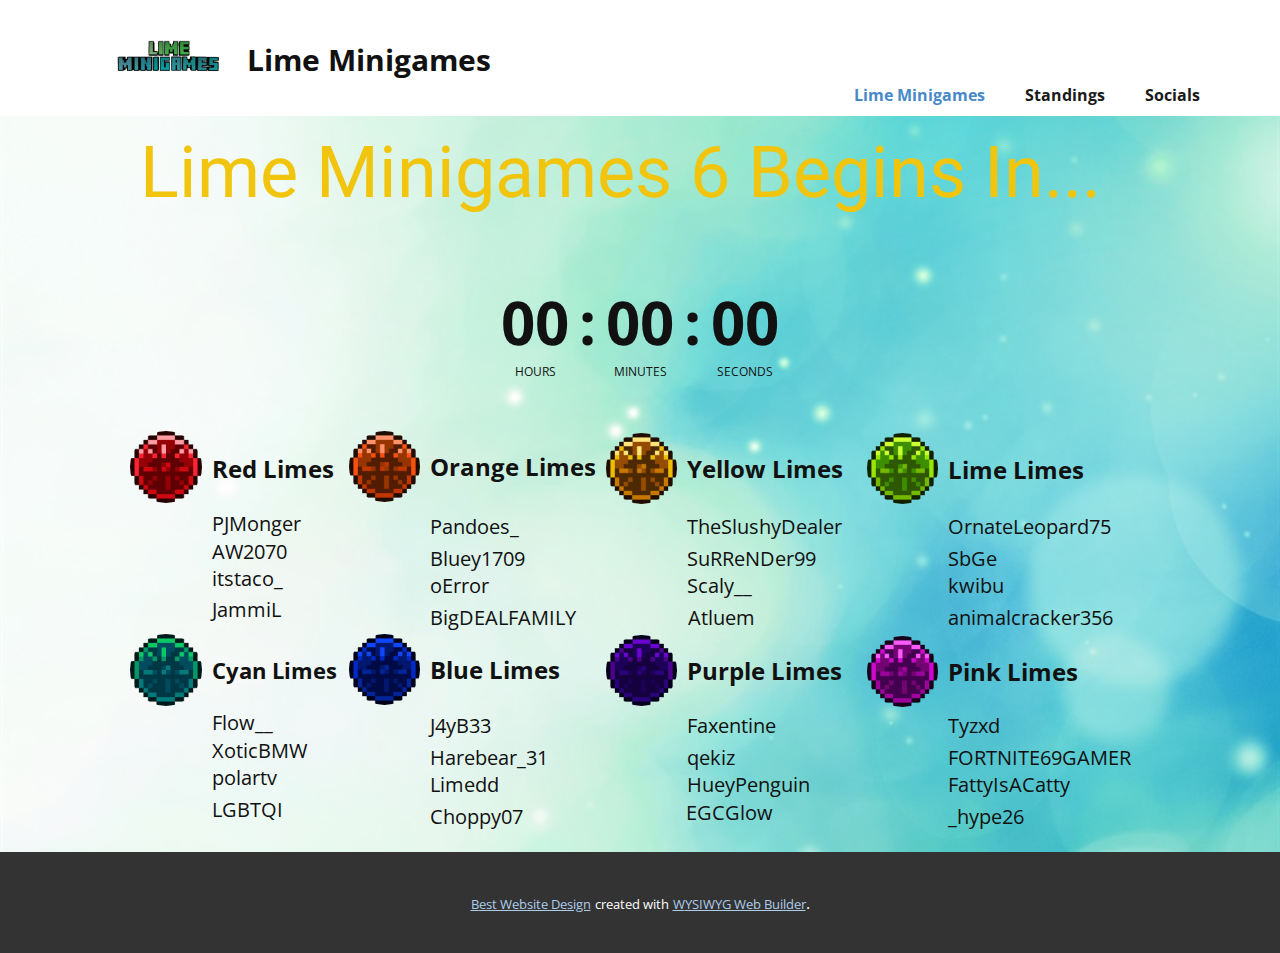
==== Lime-Minigames.html @ 1c7a79be "Add files via upload" ====
<!DOCTYPE html>
<html style="font-size: 16px;" lang="en"><head>
    <meta name="viewport" content="width=device-width, initial-scale=1.0">
    <meta charset="utf-8">
    <meta name="keywords" content="Lime Minigames 6 Begins In...">
    <meta name="description" content="">
    <title>Lime Minigames</title>
    <link rel="stylesheet" href="nicepage.css" media="screen">
<link rel="stylesheet" href="Lime-Minigames.css" media="screen">
    <script class="u-script" type="text/javascript" src="jquery.js" defer=""></script>
    <script class="u-script" type="text/javascript" src="nicepage.js" defer=""></script>
    <meta name="generator" content="Nicepage 5.19.3, nicepage.com">
    <link id="u-theme-google-font" rel="stylesheet" href="https://fonts.googleapis.com/css?family=Roboto:100,100i,300,300i,400,400i,500,500i,700,700i,900,900i|Open+Sans:300,300i,400,400i,500,500i,600,600i,700,700i,800,800i">
    
    
    
    <script type="application/ld+json">{
		"@context": "http://schema.org",
		"@type": "Organization",
		"name": "",
		"logo": "images/limeminigames.png"
}</script>
    <meta name="theme-color" content="#478ac9">
    <meta property="og:title" content="Lime Minigames">
    <meta property="og:type" content="website">
  <meta data-intl-tel-input-cdn-path="intlTelInput/"></head>
  <body data-path-to-root="./" class="u-body u-xl-mode" data-lang="en"><header class="u-clearfix u-header u-header" id="sec-cf03"><div class="u-clearfix u-sheet u-valign-middle u-sheet-1">
        <a href="https://nicepage.com" class="u-image u-logo u-image-1" data-image-width="1083" data-image-height="609">
          <img src="images/limeminigames.png" class="u-logo-image u-logo-image-1">
        </a>
        <p class="u-text u-text-default u-text-1">Lime Minigames</p>
        <nav class="u-menu u-menu-one-level u-offcanvas u-menu-1">
          <div class="menu-collapse" style="font-size: 1rem; letter-spacing: 0px; font-weight: 700;">
            <a class="u-button-style u-custom-border u-custom-border-color u-custom-borders u-custom-left-right-menu-spacing u-custom-padding-bottom u-custom-text-color u-custom-top-bottom-menu-spacing u-nav-link u-text-active-palette-1-base u-text-hover-palette-2-base" href="#">
              <svg class="u-svg-link" viewBox="0 0 24 24"><use xmlns:xlink="http://www.w3.org/1999/xlink" xlink:href="#menu-hamburger"></use></svg>
              <svg class="u-svg-content" version="1.1" id="menu-hamburger" viewBox="0 0 16 16" x="0px" y="0px" xmlns:xlink="http://www.w3.org/1999/xlink" xmlns="http://www.w3.org/2000/svg"><g><rect y="1" width="16" height="2"></rect><rect y="7" width="16" height="2"></rect><rect y="13" width="16" height="2"></rect>
</g></svg>
            </a>
          </div>
          <div class="u-custom-menu u-nav-container">
            <ul class="u-nav u-spacing-20 u-unstyled u-nav-1"><li class="u-nav-item"><a class="u-button-style u-nav-link u-text-active-palette-1-base u-text-grey-90 u-text-hover-palette-2-base" href="LimeMinigames" style="padding: 10px;">Lime Minigames</a>
</li><li class="u-nav-item"><a class="u-button-style u-nav-link u-text-active-palette-1-base u-text-grey-90 u-text-hover-palette-2-base" href="Standings" style="padding: 10px;">Standings</a>
</li><li class="u-nav-item"><a class="u-button-style u-nav-link u-text-active-palette-1-base u-text-grey-90 u-text-hover-palette-2-base" href="Socials" style="padding: 10px;">Socials</a>
</li></ul>
          </div>
          <div class="u-custom-menu u-nav-container-collapse">
            <div class="u-black u-container-style u-inner-container-layout u-opacity u-opacity-95 u-sidenav">
              <div class="u-inner-container-layout u-sidenav-overflow">
                <div class="u-menu-close"></div>
                <ul class="u-align-center u-nav u-popupmenu-items u-unstyled u-nav-2"><li class="u-nav-item"><a class="u-button-style u-nav-link" href="LimeMinigames">Lime Minigames</a>
</li><li class="u-nav-item"><a class="u-button-style u-nav-link" href="Standings">Standings</a>
</li><li class="u-nav-item"><a class="u-button-style u-nav-link" href="Socials">Socials</a>
</li></ul>
              </div>
            </div>
            <div class="u-black u-menu-overlay u-opacity u-opacity-70"></div>
          </div>
        </nav>
      </div></header>
    <section class="u-clearfix u-image u-section-1" id="sec-66a6" data-image-width="5000" data-image-height="5000">
      <div class="u-clearfix u-sheet u-sheet-1">
        <h1 class="u-text u-text-palette-3-base u-text-1">Lime Minigames 6 Begins In...&nbsp;</h1>
        <div class="u-countdown u-countdown-1" data-timer-id="d6f2" data-type="to-date" data-target-date="Sun, 15 Oct 2023 20:00:50 GMT" data-for="everyone" data-direction="down" data-after-count="none" data-time-left="750m" data-target-number="100" data-start-time="Sat Oct 14 2023 23:19:07 GMT-0400 (Eastern Daylight Time)" data-frequency="1s" data-redirect-url="https://">
          <div class="u-countdown-wrapper u-spacing-20">
            <div class="u-countdown-item u-countdown-years u-hidden u-spacing-10">
              <div class="u-countdown-counter u-countdown-counter-1"><div class="u-countdown-number">0</div><div class="u-countdown-number u-hidden">0</div></div>
              <div class="u-countdown-label u-countdown-label-1">Years</div>
            </div>
            <div class="u-countdown-separator u-hidden u-countdown-separator-1">:</div>
            <div class="u-countdown-days u-countdown-item u-hidden u-spacing-10">
              <div class="u-countdown-counter u-countdown-counter-2"><div class="u-countdown-number">0</div><div class="u-countdown-number u-hidden">6</div><div class="u-countdown-number u-hidden">0</div></div>
              <div class="u-countdown-label u-countdown-label-2">Days</div>
            </div>
            <div class="u-countdown-separator u-hidden u-countdown-separator-2">:</div>
            <div class="u-countdown-hours u-countdown-item u-spacing-10">
              <div class="u-countdown-counter u-countdown-counter-3"><div class="u-countdown-number">1</div><div class="u-countdown-number">8</div></div>
              <div class="u-countdown-label u-countdown-label-3">Hours</div>
            </div>
            <div class="u-countdown-separator u-countdown-separator-3">:</div>
            <div class="u-countdown-item u-countdown-minutes u-spacing-10">
              <div class="u-countdown-counter u-countdown-counter-4"><div class="u-countdown-number">1</div><div class="u-countdown-number">2</div></div>
              <div class="u-countdown-label u-countdown-label-4">Minutes</div>
            </div>
            <div class="u-countdown-separator u-countdown-separator-4">:</div>
            <div class="u-countdown-item u-countdown-seconds u-spacing-10">
              <div class="u-countdown-counter u-countdown-counter-5"><div class="u-countdown-number">1</div><div class="u-countdown-number">0</div></div>
              <div class="u-countdown-label u-countdown-label-5">Seconds</div>
            </div>
            <div class="u-countdown-separator u-hidden u-countdown-separator-5">:</div>
            <div class="u-countdown-item u-countdown-numbers u-hidden u-spacing-10">
              <div class="u-countdown-counter u-countdown-counter-6"><div class="u-countdown-number">0</div><div class="u-countdown-number">0</div></div>
              <div class="u-countdown-label u-countdown-label-6">Items</div>
            </div>
          </div>
          <div class="u-countdown-message u-hidden">
            <p>Sorry, the time is up.</p>
          </div>
        </div>
        <img class="u-image u-image-circle u-image-contain u-preserve-proportions u-image-1" src="images/orangelime.png" alt="" data-image-width="102" data-image-height="102">
        <img class="u-image u-image-circle u-image-contain u-preserve-proportions u-image-2" src="images/redlimes.png" alt="" data-image-width="102" data-image-height="102">
        <p class="u-text u-text-2">Orange Limes</p>
        <img class="u-image u-image-circle u-image-contain u-preserve-proportions u-image-3" src="images/yellowlime.png" alt="" data-image-width="150" data-image-height="150">
        <p class="u-text u-text-3">Yellow Limes</p>
        <img class="u-image u-image-circle u-image-contain u-preserve-proportions u-image-4" src="images/limelimes.png" alt="" data-image-width="150" data-image-height="150">
        <p class="u-text u-text-4">Red Limes</p>
        <p class="u-text u-text-5">Lime Limes</p>
        <p class="u-text u-text-6">PJMonger<br>
        </p>
        <p class="u-text u-text-default u-text-7">AW2070</p>
        <p class="u-text u-text-default u-text-8">itstaco_</p>
        <p class="u-text u-text-9">Pandoes_</p>
        <p class="u-text u-text-10">TheSlushyDealer</p>
        <p class="u-text u-text-default u-text-11">SuRReNDer99</p>
        <p class="u-text u-text-12">Scaly__<br>
        </p>
        <p class="u-text u-text-13">OrnateLeopard75<br>
        </p>
        <p class="u-text u-text-default u-text-14">Bluey1709</p>
        <p class="u-text u-text-default u-text-15">BigDEALFAMILY<br>
        </p>
        <p class="u-text u-text-16">oError<br>
        </p>
        <p class="u-text u-text-default u-text-17">SbGe<br>
        </p>
        <p class="u-text u-text-default u-text-18">animalcracker356<br>
        </p>
        <p class="u-text u-text-19">kwibu<br>
        </p>
        <p class="u-text u-text-default u-text-20">JammiL<br>
        </p>
        <p class="u-text u-text-default u-text-21">Atluem<br>
        </p>
        <img class="u-image u-image-circle u-image-contain u-preserve-proportions u-image-5" src="images/cyanlime.png" alt="" data-image-width="150" data-image-height="150">
        <img class="u-image u-image-circle u-image-contain u-preserve-proportions u-image-6" src="images/bluelime.png" alt="" data-image-width="150" data-image-height="150">
        <p class="u-text u-text-22">Blue Limes</p>
        <img class="u-image u-image-circle u-image-contain u-preserve-proportions u-image-7" src="images/purplelime.png" alt="" data-image-width="150" data-image-height="150">
        <p class="u-text u-text-23">Purple Limes</p>
        <img class="u-image u-image-circle u-image-contain u-preserve-proportions u-image-8" src="images/pinklime.png" alt="" data-image-width="150" data-image-height="150">
        <p class="u-text u-text-24">Pink Limes</p>
        <p class="u-text u-text-25">Cya​​n​​​​​​ Limes</p>
        <p class="u-text u-text-26">Flow__<br>
        </p>
        <p class="u-text u-text-default u-text-27">XoticBMW</p>
        <p class="u-text u-text-default u-text-28">polartv</p>
        <p class="u-text u-text-29">J4yB33</p>
        <p class="u-text u-text-30">Faxentine</p>
        <p class="u-text u-text-31">Tyzxd<br>
        </p>
        <p class="u-text u-text-default u-text-32">qekiz</p>
        <p class="u-text u-text-33">
          <a class="u-active-none u-border-none u-btn u-button-link u-button-style u-hover-none u-none u-text-body-color u-btn-1" href="https://www.youtube.com/channel/UCSOvLmliGtZB5VdGgUXcC4w">HueyPenguin<br>
          </a>
        </p>
        <p class="u-text u-text-default u-text-34">
          <a class="u-active-none u-border-none u-btn u-button-link u-button-style u-hover-none u-none u-text-body-color u-btn-2" href="https://www.twitch.tv/egcglow06" target="_blank">EGCGlow<br>
          </a>
        </p>
        <p class="u-text u-text-default u-text-35">Harebear_31</p>
        <p class="u-text u-text-default u-text-36">Choppy07<br>
        </p>
        <p class="u-text u-text-37">
          <a class="u-active-none u-border-none u-btn u-button-link u-button-style u-hover-none u-none u-text-body-color u-btn-3" href="https://www.twitch.tv/l1medd" target="_blank">Limedd<br>
          </a>
        </p>
        <p class="u-text u-text-default u-text-38">FORTNITE69GAMER<br>
        </p>
        <p class="u-text u-text-default u-text-39">_hype26<br>
        </p>
        <p class="u-text u-text-40">FattyIsACatty<br>
        </p>
        <p class="u-text u-text-default u-text-41">LGBTQI<br>
        </p>
      </div>
    </section>
    
    
    
    
    <section class="u-backlink u-clearfix u-grey-80">
      <a class="u-link" href="https://nicepage.com/website-design" target="_blank">
        <span>Best Website Design</span>
      </a>
      <p class="u-text">
        <span>created with</span>
      </p>
      <a class="u-link" href="" target="_blank">
        <span>WYSIWYG Web Builder</span>
      </a>. 
    </section>
  
</body></html>
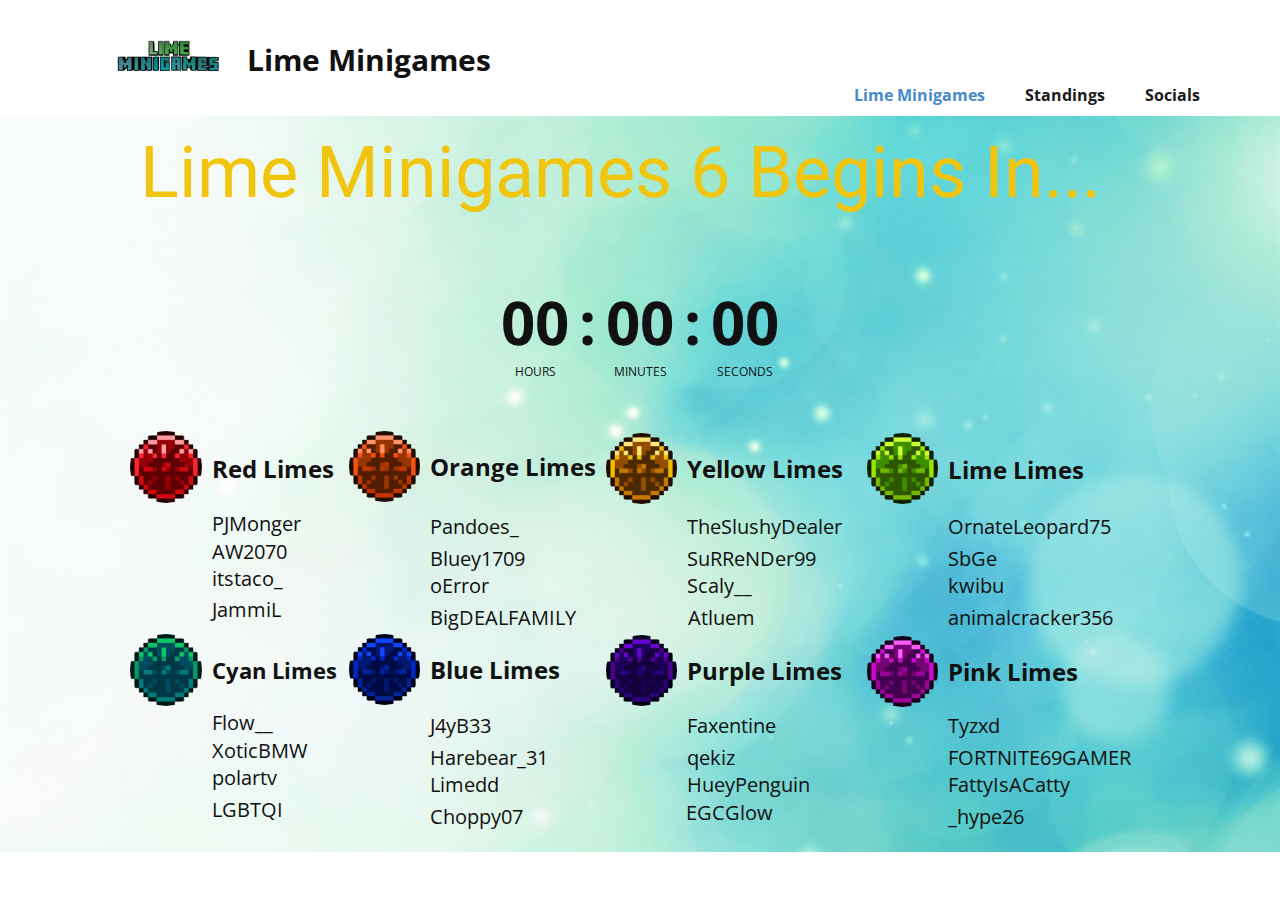
==== commit 732da98b: "Update Lime-Minigames.html" ====
--- a/Lime-Minigames.html
+++ b/Lime-Minigames.html
@@ -176,16 +176,6 @@
     
     
     
-    <section class="u-backlink u-clearfix u-grey-80">
-      <a class="u-link" href="https://nicepage.com/website-design" target="_blank">
-        <span>Best Website Design</span>
-      </a>
-      <p class="u-text">
-        <span>created with</span>
-      </p>
-      <a class="u-link" href="" target="_blank">
-        <span>WYSIWYG Web Builder</span>
-      </a>. 
-    </section>
+
   
-</body></html>+</body></html>
